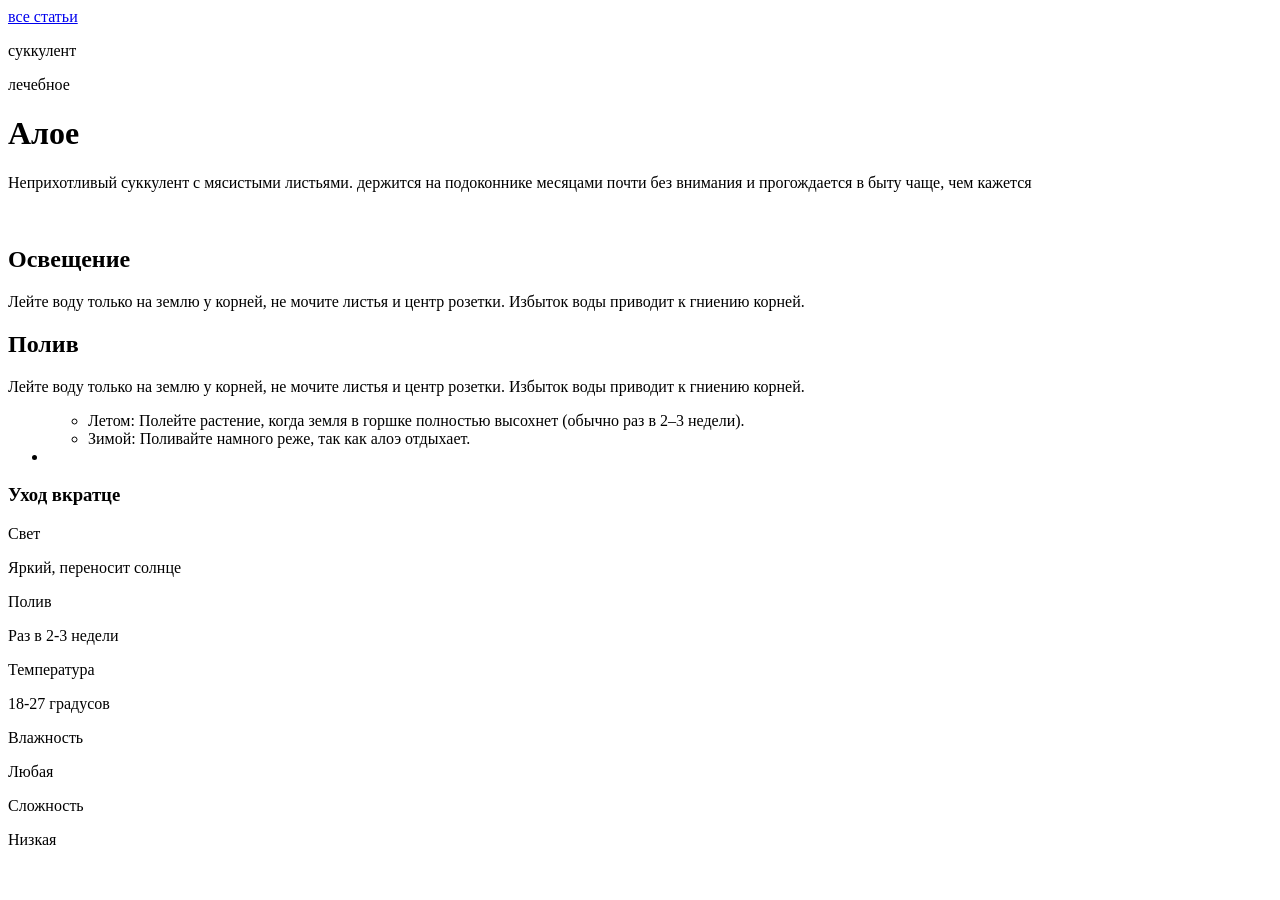
==== src/pages/arcticles/aloe.html @ 3e6612d3 "init commit" ====
<!doctype html>
<html lang="ru">
  <head>
    <meta charset="UTF-8" />
    <meta name="viewport" content="width=device-width, initial-scale=1.0" />
    <title>Алое</title>
  </head>
  <body class="article">
    <header class="article-header">
      <a class="backlink" href="/arcicles.html">все статьи</a>

      <div class="arcticle tags">
        <p class="article-tag">суккулент</p>
        <p class="article-tag">лечебное</p>
      </div>

      <h1 class="article-title">Алое</h1>
      <p class="article-lead">
        Неприхотливый суккулент с мясистыми листьями. держится на подоконнике
        месяцами почти без внимания и прогождается в быту чаще, чем кажется
      </p>
    </header>

    <main class="arcticle-main">
      <arcticle class="article-content">
        <img
          class="article-image"
          src="https://thumbs.dreamstime.com/b/none-321273304.jpg?w=992"
          alt=""
        />
        <h2 class="article-content__title">Освещение</h2>
        <p class="article-content__text">
          Лейте воду только на землю у корней, не мочите листья и центр розетки.
          Избыток воды приводит к гниению корней.
        </p>

        <h2 class="article-content__title">Полив</h2>
        <p class="article-content__text">
          Лейте воду только на землю у корней, не мочите листья и центр розетки.
          Избыток воды приводит к гниению корней.
        </p>
        <ul>
          <ul>
            <li>
              Летом: Полейте растение, когда земля в горшке полностью высохнет
              (обычно раз в 2–3 недели).
            </li>
            <li>Зимой: Поливайте намного реже, так как алоэ отдыхает.</li>
          </ul>
          <li></li>
        </ul>
      </arcticle>

      <aside class="arcticle-info">
        <h3 class="arcticle-info__title">Уход вкратце</h3>

        <div class="arcticle-info__wrapper">
          <div class="article-info__stroke">
            <p>Свет</p>
            <p>Яркий, переносит солнце</p>
          </div>
          <div class="article-info__stroke">
            <p>Полив</p>
            <p>Раз в 2-3 недели</p>
          </div>
          <div class="article-info__stroke">
            <p>Температура</p>
            <p>18-27 градусов</p>
          </div>
          <div class="article-info__stroke">
            <p>Влажность</p>
            <p>Любая</p>
          </div>
          <div class="article-info__stroke">
            <p>Сложность</p>
            <p>Низкая</p>
          </div>
        </div>
      </aside>
    </main>
  </body>
</html>
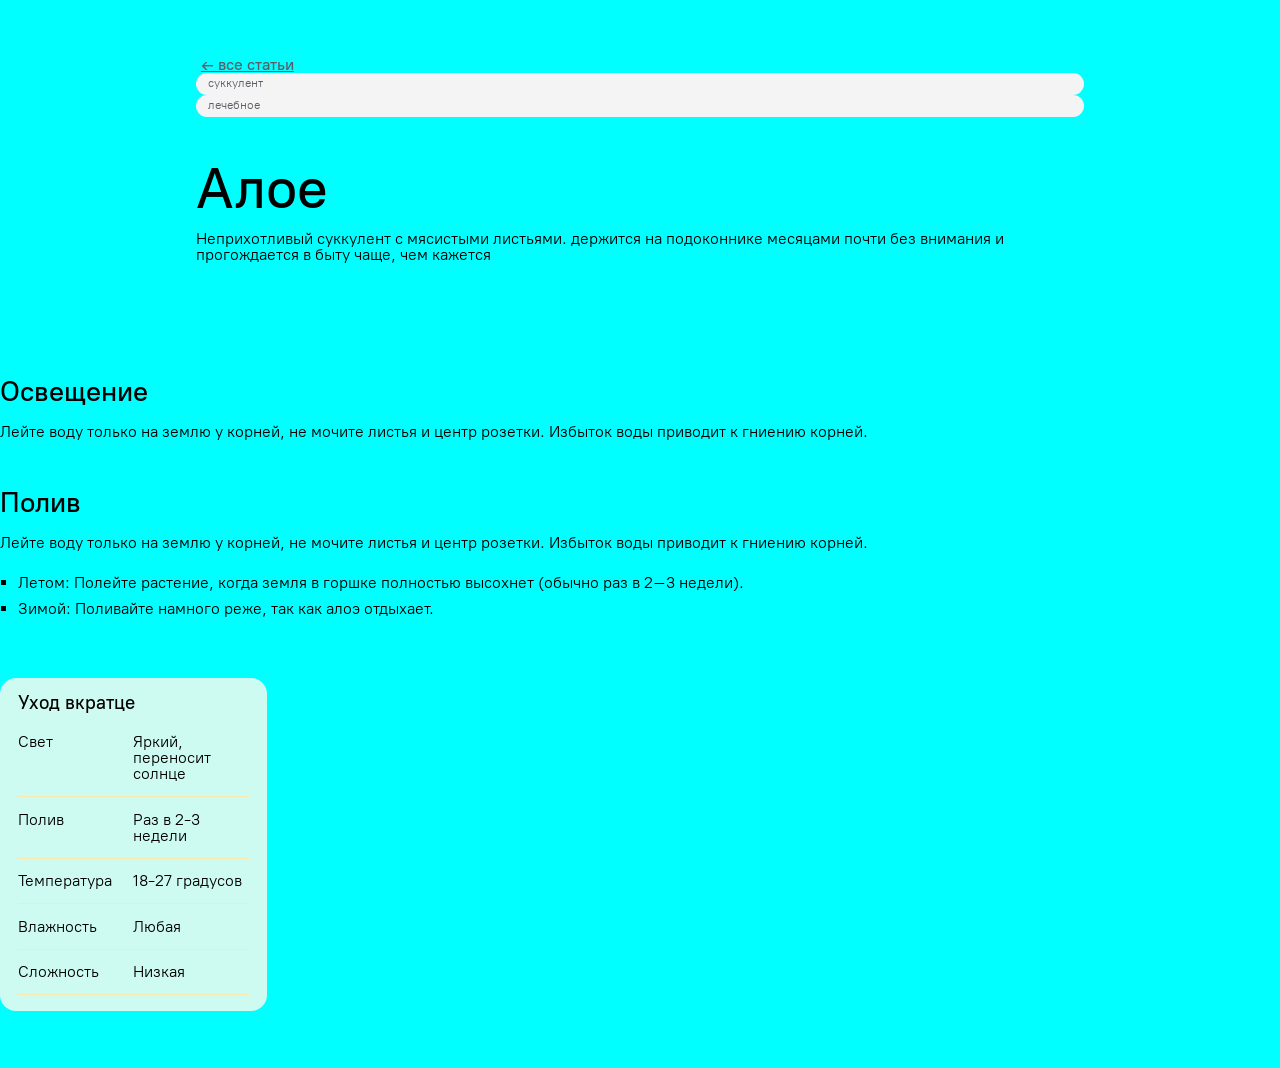
==== commit b9206070: "add style for article page" ====
--- a/src/pages/arcticles/aloe.html
+++ b/src/pages/arcticles/aloe.html
@@ -4,6 +4,7 @@
     <meta charset="UTF-8" />
     <meta name="viewport" content="width=device-width, initial-scale=1.0" />
     <title>Алое</title>
+    <link rel="stylesheet" href="../../../src/stylesheets/style.css" />
   </head>
   <body class="article">
     <header class="article-header">
@@ -39,15 +40,14 @@
           Лейте воду только на землю у корней, не мочите листья и центр розетки.
           Избыток воды приводит к гниению корней.
         </p>
-        <ul>
-          <ul>
-            <li>
-              Летом: Полейте растение, когда земля в горшке полностью высохнет
-              (обычно раз в 2–3 недели).
-            </li>
-            <li>Зимой: Поливайте намного реже, так как алоэ отдыхает.</li>
-          </ul>
-          <li></li>
+        <ul class="article-content--list">
+          <li>
+            <span>Летом:</span> Полейте растение, когда земля в горшке полностью
+            высохнет (обычно раз в 2–3 недели).
+          </li>
+          <li>
+            <span>Зимой:</span> Поливайте намного реже, так как алоэ отдыхает.
+          </li>
         </ul>
       </arcticle>
 
--- a/src/stylesheets/style.css
+++ b/src/stylesheets/style.css
@@ -0,0 +1,4 @@
+@import 'reset.css';
+@import 'fonts.css';
+@import 'layout.css';
+@import 'adaptive.css';
